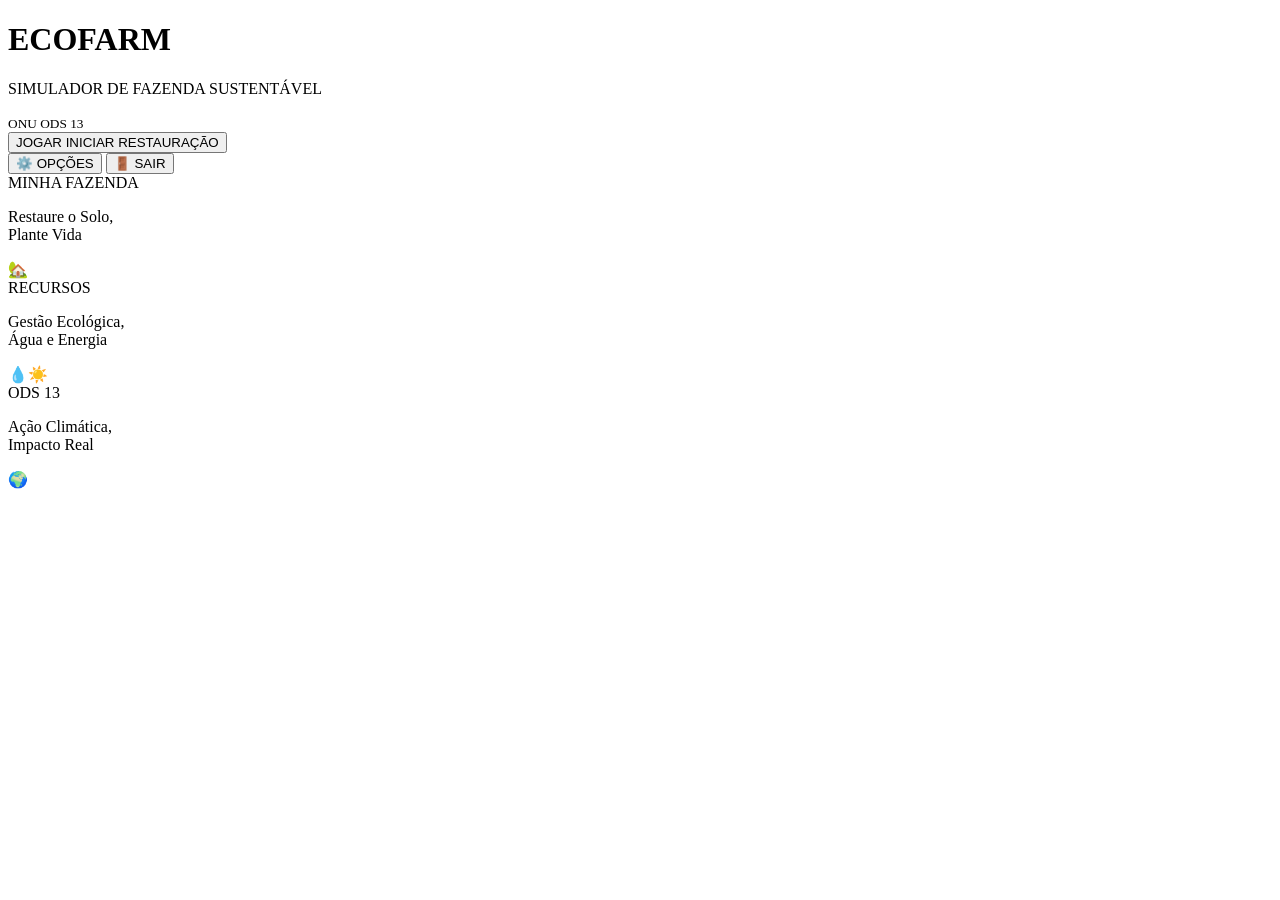
==== index.html @ 82890f96 "Add files via upload" ====
<!DOCTYPE html>
<html lang="pt-br">

<head>
    <meta charset="UTF-8">
    <meta name="viewport" content="width=device-width, initial-scale=1.0">
    <title>EcoFarm</title>

    <link rel="stylesheet" href="style.css">
</head>

<body>
    <div id="menuInicial">

    <header class="header">
        <div class="logo-box">
            <h1>ECOFARM</h1>
            <p>SIMULADOR DE FAZENDA SUSTENTÁVEL</p>
            <small>ONU ODS 13</small>
        </div>
    </header>

    <main class="main-menu">
        <button class="btn-play" onclick="iniciarJogo()">
            JOGAR
            <span>INICIAR RESTAURAÇÃO</span>
        </button>

        <div class="secondary-btns">
            <button class="btn-small">⚙️ OPÇÕES</button>
            <button class="btn-small">🚪 SAIR</button>
        </div>
    </main>

    <section class="bottom-panels">
        <div class="panel-menu">
            <div class="panel-header">MINHA FAZENDA</div>
            <p>Restaure o Solo,<br>Plante Vida</p>
            <div class="icone">🏡</div>
        </div>

        <div class="panel-menu">
            <div class="panel-header">RECURSOS</div>
            <p>Gestão Ecológica,<br>Água e Energia</p>
            <div class="icone">💧☀️</div>
        </div>

        <div class="panel-menu">
            <div class="panel-header">ODS 13</div>
            <p>Ação Climática,<br>Impacto Real</p>
            <div class="icone">🌍</div>
        </div>
    </section>

</div>
<div id="jogo" style="display:none;">

  

    <div class="container">

        <h1>🌱 ECOFARM 🌱</h1>

        <div class="painel">

            <div class="card">
                <h3>💰 Moedas</h3>
                <span id="moedas">500</span>
            </div>

            <div class="card">
                <h3>⚡ Energia</h3>
                <span id="energia">5</span>
            </div>

            <div class="card">
                <h3>💧 Água</h3>
                <span id="agua">100</span>
            </div>

            <div class="card">
                <h3>☣️ Poluição</h3>
                <span id="poluicao">40</span>
            </div>

            <div class="card">
                <h3>🌱 Restauração</h3>
                <span id="restauracao">0</span>
            </div>

            <div class="card">
                <h3>📅 Dia</h3>
                <span id="dia">1</span>
            </div>

            <div class="card">
                <h3>⭐ Nível</h3>
                <span id="nivel">1</span>
            </div>

        </div>

        <div class="acoes">

            <button onclick="plantarMorango()">🍓 Plantar Morango</button>

            <button onclick="plantarBanana()">🍌 Plantar Banana</button>

            <button onclick="limparArea()">🧹 Limpar Área</button>

            <button onclick="comprarGalinha()">🐔 Comprar Galinha</button>

            <button onclick="comprarVaca()">🐄 Comprar Vaca</button>

            <button onclick="construirPainelSolar()">☀️ Painel Solar</button>

            <button onclick="venderMorango()">💰 Vender Morango</button>

            <button onclick="venderBanana()">💰 Vender Banana</button>

            <button onclick="venderOvos()">🥚 Vender Ovos</button>

            <button onclick="venderLeite()">🥛 Vender Leite</button>

            <button onclick="proximoDia()">🌞 Próximo Dia</button>

        </div>

        <div class="fazenda">

            <h2>🌾 Plantações</h2>

            <div id="lista-plantacoes"></div>

        </div>

        <div class="inventario">

            <h2>🎒 Inventário</h2>

            <p>🍓 Morangos: <span id="invMorango">0</span></p>

            <p>🍌 Bananas: <span id="invBanana">0</span></p>

            <p>🥚 Ovos: <span id="invOvos">0</span></p>

            <p>🥛 Leite: <span id="invLeite">0</span></p>

        </div>

        <div class="missoes">

            <h2>📋 Missões</h2>

            <ul id="listaMissoes"></ul>

        </div>

    </div>


</div>

    <script src="jogo.js"></script>

</body>
</html>
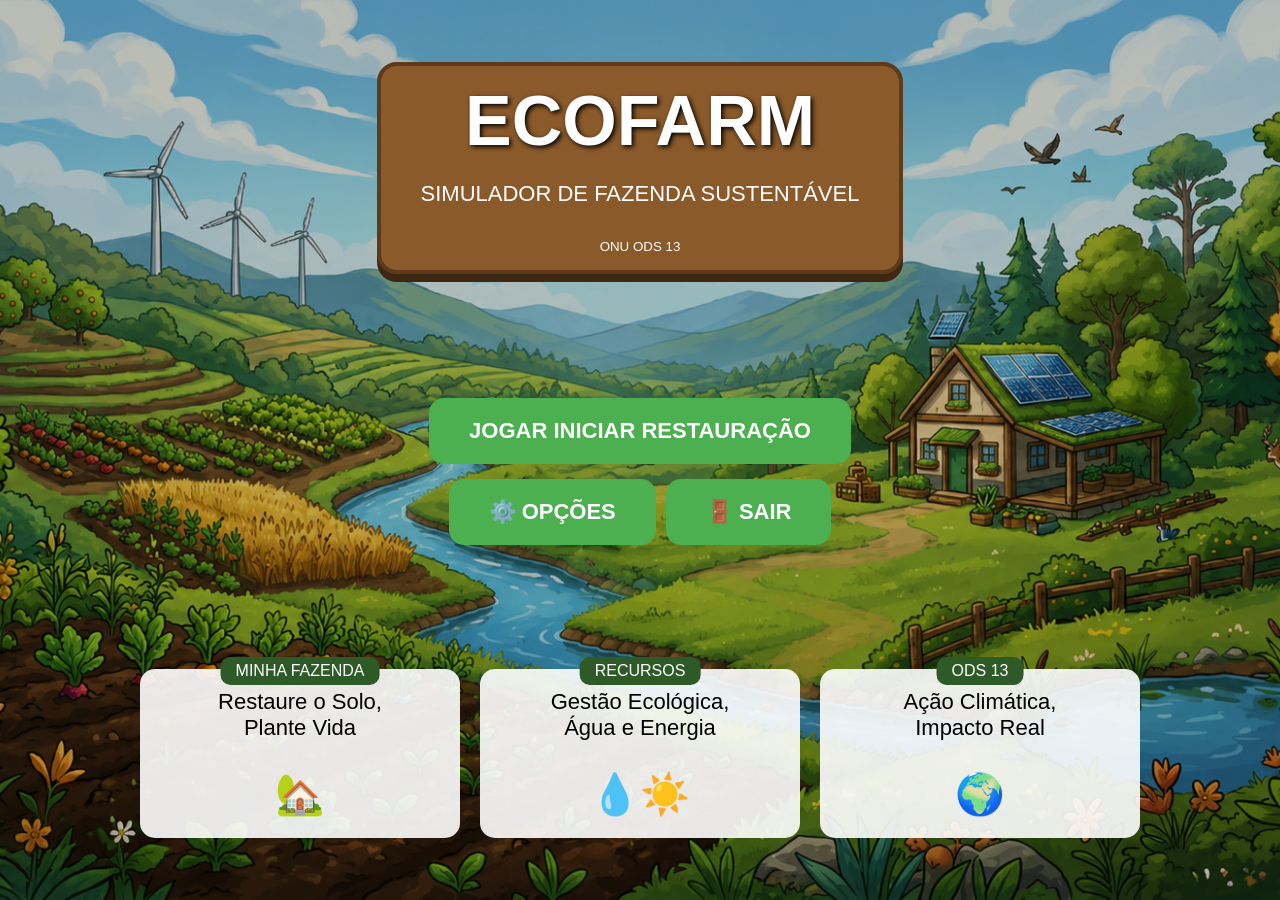
==== commit 9a0b7063: "Fix HTML structure and stylesheet reference Updated the HTML structure and corrected the stylesheet " ====
--- a/index.html
+++ b/index.html
@@ -6,7 +6,7 @@
     <meta name="viewport" content="width=device-width, initial-scale=1.0">
     <title>EcoFarm</title>
 
-    <link rel="stylesheet" href="style.css">
+    <link rel="stylesheet" href="Style.css">
 </head>
 
 <body>
@@ -164,4 +164,4 @@
     <script src="jogo.js"></script>
 
 </body>
-</html>+</html>
--- a/Style.css
+++ b/Style.css
@@ -0,0 +1,354 @@
+*{
+    margin:0;
+    padding:0;
+    box-sizing:border-box;
+}
+
+body{
+
+    font-family:Arial, Helvetica, sans-serif;
+
+    background-image:url("fundo.png");
+    background-size:cover;
+    background-position:center;
+    background-repeat:no-repeat;
+
+    min-height:100vh;
+
+    color:white;
+}
+
+.container{
+
+    background:rgba(0,0,0,0.65);
+
+    min-height:100vh;
+
+    padding:20px;
+}
+
+h1{
+
+    text-align:center;
+
+    margin-bottom:25px;
+
+    font-size:40px;
+
+    text-shadow:2px 2px 5px black;
+}
+
+h2{
+
+    margin-bottom:10px;
+}
+
+.painel{
+
+    display:grid;
+
+    grid-template-columns:
+    repeat(auto-fit,minmax(160px,1fr));
+
+    gap:15px;
+
+    margin-bottom:25px;
+}
+
+.card{
+
+    background:rgba(255,255,255,0.15);
+
+    border:1px solid rgba(255,255,255,0.2);
+
+    border-radius:15px;
+
+    padding:15px;
+
+    text-align:center;
+
+    backdrop-filter:blur(5px);
+}
+
+.card h3{
+
+    margin-bottom:10px;
+}
+
+.card span{
+
+    font-size:28px;
+
+    font-weight:bold;
+}
+
+.acoes{
+
+    display:grid;
+
+    grid-template-columns:
+    repeat(auto-fit,minmax(180px,1fr));
+
+    gap:10px;
+
+    margin-bottom:25px;
+}
+
+button{
+
+    padding:12px;
+
+    border:none;
+
+    border-radius:10px;
+
+    cursor:pointer;
+
+    font-weight:bold;
+
+    font-size:14px;
+
+    transition:0.3s;
+}
+
+button:hover{
+
+    transform:scale(1.05);
+}
+
+.fazenda{
+
+    background:rgba(255,255,255,0.10);
+
+    border-radius:15px;
+
+    padding:20px;
+
+    margin-bottom:25px;
+}
+
+#lista-plantacoes{
+
+    display:grid;
+
+    grid-template-columns:
+    repeat(auto-fit,minmax(220px,1fr));
+
+    gap:15px;
+}
+
+.plantacao-card{
+
+    background:white;
+
+    color:black;
+
+    border-radius:10px;
+
+    padding:15px;
+
+    box-shadow:0 0 10px rgba(0,0,0,0.3);
+}
+
+.plantacao-card h4{
+
+    margin-bottom:10px;
+}
+
+.plantacao-card p{
+
+    margin-bottom:10px;
+}
+
+.inventario{
+
+    background:rgba(255,255,255,0.10);
+
+    border-radius:15px;
+
+    padding:20px;
+
+    margin-bottom:25px;
+}
+
+.inventario p{
+
+    margin:8px 0;
+
+    font-size:18px;
+}
+
+.missoes{
+
+    background:rgba(255,255,255,0.10);
+
+    border-radius:15px;
+
+    padding:20px;
+}
+
+#listaMissoes{
+
+    list-style:none;
+}
+
+#listaMissoes li{
+
+    padding:8px;
+
+    margin:5px 0;
+
+    background:rgba(255,255,255,0.1);
+
+    border-radius:8px;
+}
+
+@media(max-width:768px){
+
+    h1{
+        font-size:30px;
+    }
+
+    .acoes{
+
+        grid-template-columns:1fr;
+    }
+
+    .painel{
+
+        grid-template-columns:
+        repeat(2,1fr);
+    }
+}
+#menuInicial{
+
+    height:100vh;
+
+    display:flex;
+
+    flex-direction:column;
+
+    justify-content:center;
+
+    align-items:center;
+
+    text-align:center;
+
+    background:rgba(0,0,0,0.65);
+}
+
+#menuInicial h1{
+
+    font-size:70px;
+
+    margin-bottom:20px;
+}
+
+#menuInicial p{
+
+    font-size:22px;
+
+    margin-bottom:30px;
+}
+
+#menuInicial button{
+
+    padding:20px 40px;
+
+    font-size:22px;
+
+    background:#4CAF50;
+
+    color:white;
+
+    border:none;
+
+    border-radius:15px;
+}
+#menuInicial{
+    height:100vh;
+    display:flex;
+    flex-direction:column;
+    justify-content:space-around;
+    align-items:center;
+    text-align:center;
+    background:rgba(0,0,0,0.25);
+}
+
+.logo-box{
+    background:#8b5a2b;
+    border:4px solid #5d3a1a;
+    border-radius:20px;
+    padding:15px 40px;
+    color:white;
+    box-shadow:0 8px 0 #3e2712;
+}
+
+.logo-box h1{
+    margin:0;
+    font-size:60px;
+}
+
+.logo-box p{
+    margin:5px 0;
+}
+
+.main-menu{
+    display:flex;
+    flex-direction:column;
+    gap:15px;
+}
+
+.btn-play{
+    background:linear-gradient(#a0d911,#5b8c00);
+    border:4px solid #3f6600;
+    border-radius:50px;
+    padding:20px 80px;
+    color:white;
+    font-size:30px;
+    font-weight:bold;
+    cursor:pointer;
+}
+
+.secondary-btns{
+    display:flex;
+    gap:10px;
+    justify-content:center;
+}
+
+.btn-small{
+    background:#8c8c8c;
+    color:white;
+}
+
+.bottom-panels{
+    display:grid;
+    grid-template-columns:repeat(3,1fr);
+    gap:20px;
+    width:90%;
+    max-width:1000px;
+}
+
+.panel-menu{
+    background:rgba(255,255,255,0.9);
+    color:black;
+    padding:20px;
+    border-radius:15px;
+    position:relative;
+}
+
+.panel-header{
+    background:#2d5a27;
+    color:white;
+    padding:5px 15px;
+    border-radius:10px;
+    position:absolute;
+    top:-12px;
+    left:50%;
+    transform:translateX(-50%);
+}
+
+.icone{
+    font-size:40px;
+    margin-top:10px;
+}
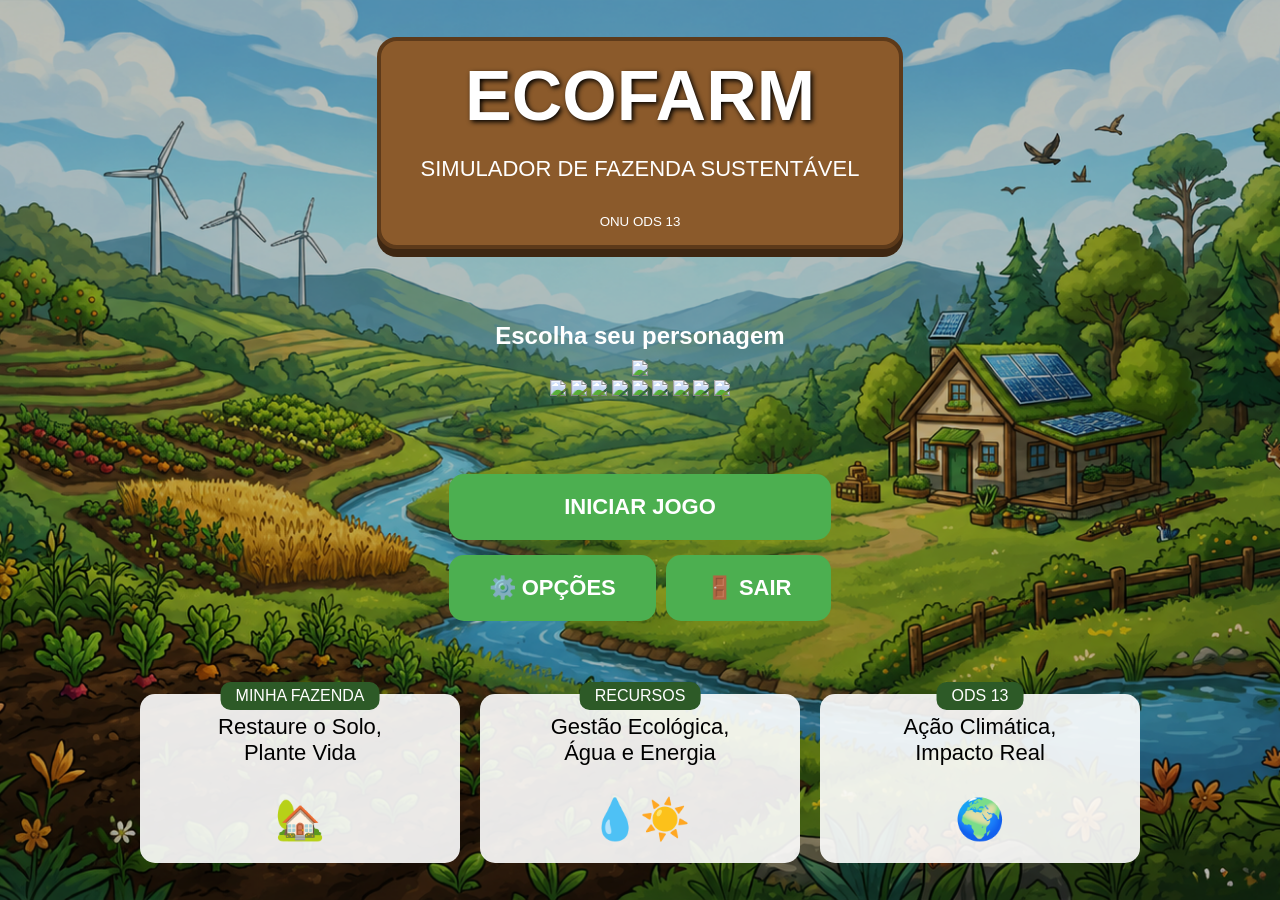
==== commit 75a5941a: "Update index.html" ====
--- a/index.html
+++ b/index.html
@@ -6,12 +6,13 @@
     <meta name="viewport" content="width=device-width, initial-scale=1.0">
     <title>EcoFarm</title>
 
-    <link rel="stylesheet" href="Style.css">
+    <link rel="stylesheet" href="style.css">
 </head>
 
 <body>
     <div id="menuInicial">
 
+        
     <header class="header">
         <div class="logo-box">
             <h1>ECOFARM</h1>
@@ -19,12 +20,60 @@
             <small>ONU ODS 13</small>
         </div>
     </header>
+    
+      
+
+ <div class="selecionar-avatar">
+    <h2>Escolha seu personagem</h2>
+
+    <img
+    id="avatarSelecionado"
+    src="avatar1.png">
+
+    <div class="lista-avatares">
+
+        <img src="avatar1.png"
+        onclick="trocarAvatar('avatar1.png')">
+
+        <img src="avatar2.png"
+        onclick="trocarAvatar('avatar2.png')">
+
+        <img src="avatar3.png"
+        onclick="trocarAvatar('avatar3.png')">
+
+        <img src="avatar4.png"
+        onclick="trocarAvatar('avatar4.png')">
+
+        <img src="avatar5.png"
+        onclick="trocarAvatar('avatar5.png')">
+
+        <img src="avatar6.png"
+        onclick="trocarAvatar('avatar6.png')">
+
+        <img src="avatar7.png"
+        onclick="trocarAvatar('avatar7.png')">
+
+        <img src="avatar8.png"
+        onclick="trocarAvatar('avatar8.png')">
+
+        <img src="avatar9.png"
+        onclick="trocarAvatar('avatar9.png')">
+
+    </div>
+
+</div>
+
+
 
     <main class="main-menu">
-        <button class="btn-play" onclick="iniciarJogo()">
-            JOGAR
-            <span>INICIAR RESTAURAÇÃO</span>
-        </button>
+      <button class="btn-play"
+    onclick="iniciarJogo()">
+
+        INICIAR JOGO
+
+    </button>
+
+
 
         <div class="secondary-btns">
             <button class="btn-small">⚙️ OPÇÕES</button>
@@ -53,6 +102,7 @@
     </section>
 
 </div>
+</div>
 <div id="jogo" style="display:none;">
 
   
@@ -96,6 +146,7 @@
             <div class="card">
                 <h3>⭐ Nível</h3>
                 <span id="nivel">1</span>
+                
             </div>
 
         </div>
--- a/style.css
+++ b/style.css
@@ -0,0 +1,354 @@
+*{
+    margin:0;
+    padding:0;
+    box-sizing:border-box;
+}
+
+body{
+
+    font-family:Arial, Helvetica, sans-serif;
+
+    background-image:url("fundo.png");
+    background-size:cover;
+    background-position:center;
+    background-repeat:no-repeat;
+
+    min-height:100vh;
+
+    color:white;
+}
+
+.container{
+
+    background:rgba(0,0,0,0.65);
+
+    min-height:100vh;
+
+    padding:20px;
+}
+
+h1{
+
+    text-align:center;
+
+    margin-bottom:25px;
+
+    font-size:40px;
+
+    text-shadow:2px 2px 5px black;
+}
+
+h2{
+
+    margin-bottom:10px;
+}
+
+.painel{
+
+    display:grid;
+
+    grid-template-columns:
+    repeat(auto-fit,minmax(160px,1fr));
+
+    gap:15px;
+
+    margin-bottom:25px;
+}
+
+.card{
+
+    background:rgba(255,255,255,0.15);
+
+    border:1px solid rgba(255,255,255,0.2);
+
+    border-radius:15px;
+
+    padding:15px;
+
+    text-align:center;
+
+    backdrop-filter:blur(5px);
+}
+
+.card h3{
+
+    margin-bottom:10px;
+}
+
+.card span{
+
+    font-size:28px;
+
+    font-weight:bold;
+}
+
+.acoes{
+
+    display:grid;
+
+    grid-template-columns:
+    repeat(auto-fit,minmax(180px,1fr));
+
+    gap:10px;
+
+    margin-bottom:25px;
+}
+
+button{
+
+    padding:12px;
+
+    border:none;
+
+    border-radius:10px;
+
+    cursor:pointer;
+
+    font-weight:bold;
+
+    font-size:14px;
+
+    transition:0.3s;
+}
+
+button:hover{
+
+    transform:scale(1.05);
+}
+
+.fazenda{
+
+    background:rgba(255,255,255,0.10);
+
+    border-radius:15px;
+
+    padding:20px;
+
+    margin-bottom:25px;
+}
+
+#lista-plantacoes{
+
+    display:grid;
+
+    grid-template-columns:
+    repeat(auto-fit,minmax(220px,1fr));
+
+    gap:15px;
+}
+
+.plantacao-card{
+
+    background:white;
+
+    color:black;
+
+    border-radius:10px;
+
+    padding:15px;
+
+    box-shadow:0 0 10px rgba(0,0,0,0.3);
+}
+
+.plantacao-card h4{
+
+    margin-bottom:10px;
+}
+
+.plantacao-card p{
+
+    margin-bottom:10px;
+}
+
+.inventario{
+
+    background:rgba(255,255,255,0.10);
+
+    border-radius:15px;
+
+    padding:20px;
+
+    margin-bottom:25px;
+}
+
+.inventario p{
+
+    margin:8px 0;
+
+    font-size:18px;
+}
+
+.missoes{
+
+    background:rgba(255,255,255,0.10);
+
+    border-radius:15px;
+
+    padding:20px;
+}
+
+#listaMissoes{
+
+    list-style:none;
+}
+
+#listaMissoes li{
+
+    padding:8px;
+
+    margin:5px 0;
+
+    background:rgba(255,255,255,0.1);
+
+    border-radius:8px;
+}
+
+@media(max-width:768px){
+
+    h1{
+        font-size:30px;
+    }
+
+    .acoes{
+
+        grid-template-columns:1fr;
+    }
+
+    .painel{
+
+        grid-template-columns:
+        repeat(2,1fr);
+    }
+}
+#menuInicial{
+
+    height:100vh;
+
+    display:flex;
+
+    flex-direction:column;
+
+    justify-content:center;
+
+    align-items:center;
+
+    text-align:center;
+
+    background:rgba(0,0,0,0.65);
+}
+
+#menuInicial h1{
+
+    font-size:70px;
+
+    margin-bottom:20px;
+}
+
+#menuInicial p{
+
+    font-size:22px;
+
+    margin-bottom:30px;
+}
+
+#menuInicial button{
+
+    padding:20px 40px;
+
+    font-size:22px;
+
+    background:#4CAF50;
+
+    color:white;
+
+    border:none;
+
+    border-radius:15px;
+}
+#menuInicial{
+    height:100vh;
+    display:flex;
+    flex-direction:column;
+    justify-content:space-around;
+    align-items:center;
+    text-align:center;
+    background:rgba(0,0,0,0.25);
+}
+
+.logo-box{
+    background:#8b5a2b;
+    border:4px solid #5d3a1a;
+    border-radius:20px;
+    padding:15px 40px;
+    color:white;
+    box-shadow:0 8px 0 #3e2712;
+}
+
+.logo-box h1{
+    margin:0;
+    font-size:60px;
+}
+
+.logo-box p{
+    margin:5px 0;
+}
+
+.main-menu{
+    display:flex;
+    flex-direction:column;
+    gap:15px;
+}
+
+.btn-play{
+    background:linear-gradient(#a0d911,#5b8c00);
+    border:4px solid #3f6600;
+    border-radius:50px;
+    padding:20px 80px;
+    color:white;
+    font-size:30px;
+    font-weight:bold;
+    cursor:pointer;
+}
+
+.secondary-btns{
+    display:flex;
+    gap:10px;
+    justify-content:center;
+}
+
+.btn-small{
+    background:#8c8c8c;
+    color:white;
+}
+
+.bottom-panels{
+    display:grid;
+    grid-template-columns:repeat(3,1fr);
+    gap:20px;
+    width:90%;
+    max-width:1000px;
+}
+
+.panel-menu{
+    background:rgba(255,255,255,0.9);
+    color:black;
+    padding:20px;
+    border-radius:15px;
+    position:relative;
+}
+
+.panel-header{
+    background:#2d5a27;
+    color:white;
+    padding:5px 15px;
+    border-radius:10px;
+    position:absolute;
+    top:-12px;
+    left:50%;
+    transform:translateX(-50%);
+}
+
+.icone{
+    font-size:40px;
+    margin-top:10px;
+}
